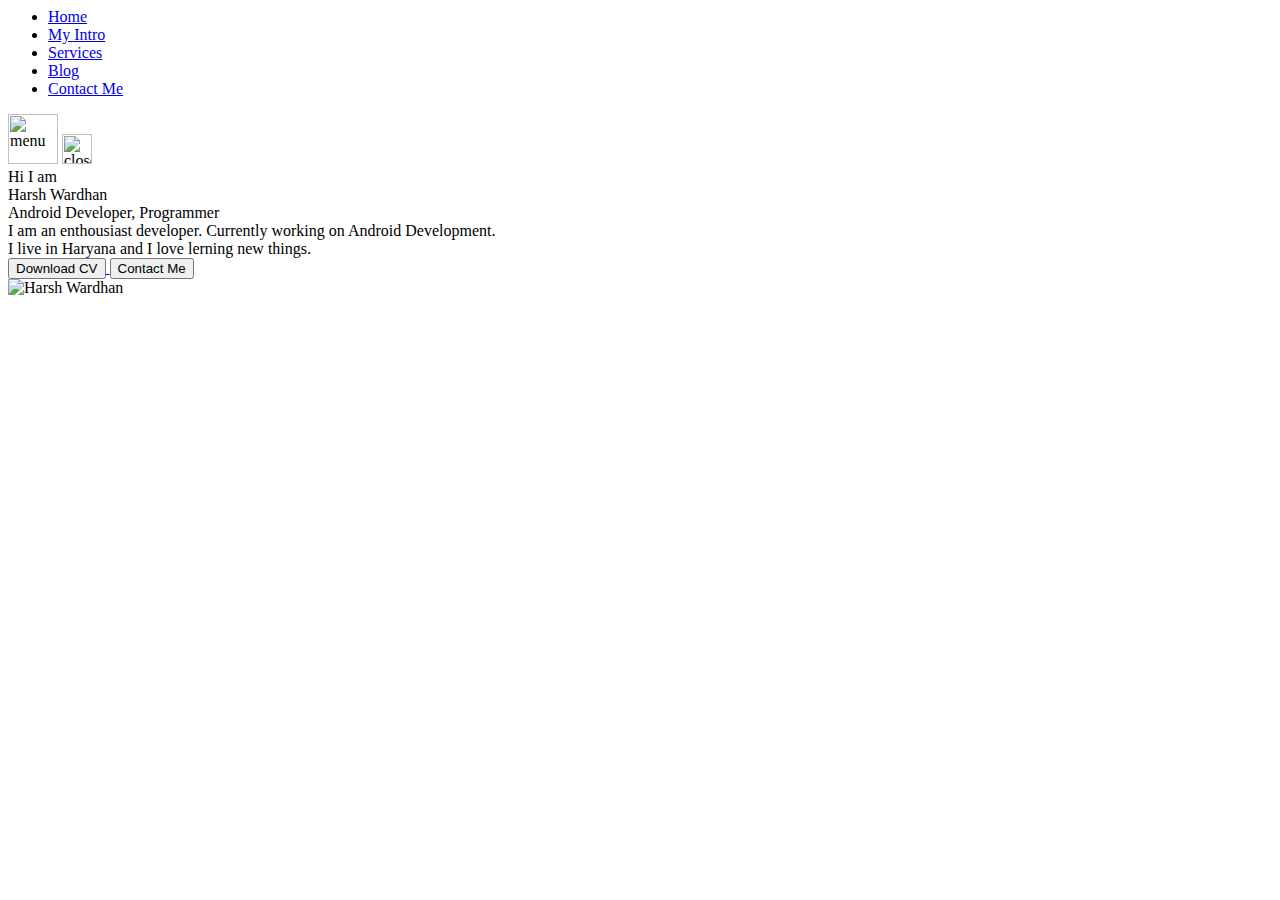
==== index.html @ 45f9c43f "remove links and .html" ====
<html lang="en">
<head>
    <meta charset="UTF-8">
    <meta http-equiv="X-UA-Compatible" content="IE=edge">
    <meta name="viewport" content="width=device-width, initial-scale=1.0">
    <title>Harsh Wardhan - App Developer, Programmer</title>
    <link rel="stylesheet" href="styles.css">
</head>
<body>
    <div class="container">


    <div class="sidebar sidebargo">
        <!-- Harsh Wardhan -->
        <nav>
            <ul>
                <li><a href=".">Home</a></li>
                <li><a href="./intro">My Intro</a></li>
                <li><a href=".servicesl">Services</a></li>
                <li><a href="./blogl">Blog</a></li>
                <li><a href="./contact">Contact Me</a></li>
            </ul>
        </nav>
    </div>
    <div class="main">

        <div class="hamburger">
            <img class="ham" src="hamburgericon.png" alt="menu" width="50px">
            <img class="cross" src="crossicon.png" alt="close menu" width="30px">
        </div>

        <div class="infoContainer">
            <div class="devInfo">
                <div class="hello">Hi I am</div>
                <div class="name">Harsh Wardhan</div>
                <div class="about">Android Developer, Programmer</div>
                <div class="aboutmore">I am an enthousiast developer. Currently working on Android Development.
                    <br>
                    I live in Haryana and I love lerning new things. </div>
                <div class="buttons">
                    <a href="/cv.txt" target="_blank">
                    <button class="btn">Download CV</button>
                    </a>
                    <a href="/contact.html">
                        <button class="btn">Contact Me</button>
                    </a>
                </div>
            </div>
            <div class="devPic">
                <img src="MyImg.png" alt="Harsh Wardhan">
            </div>
        </div>

    </div>


</div>
<script src="script.js"></script>
</body>
</html>
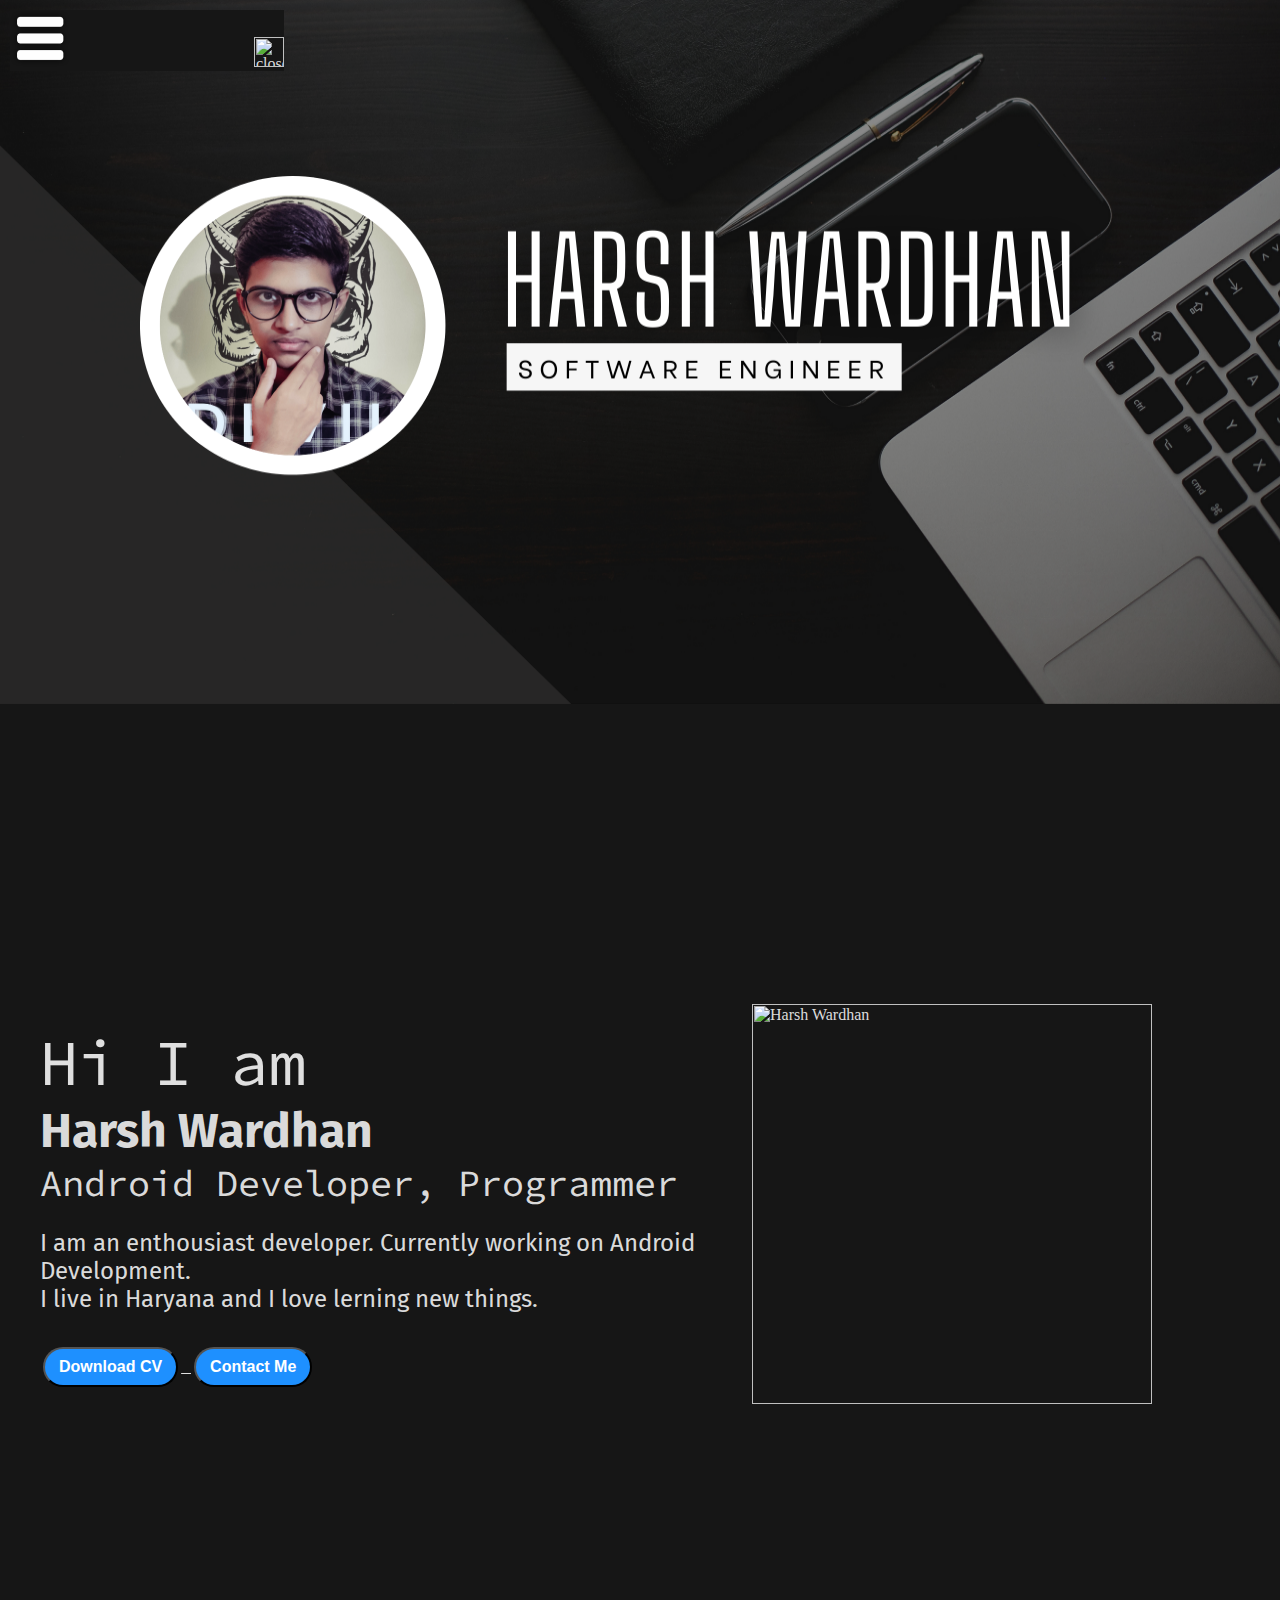
==== commit f7e9c619: "header in intro and index page" ====
--- a/index.html
+++ b/index.html
@@ -1,4 +1,5 @@
 <html lang="en">
+
 <head>
     <meta charset="UTF-8">
     <meta http-equiv="X-UA-Compatible" content="IE=edge">
@@ -6,55 +7,60 @@
     <title>Harsh Wardhan - App Developer, Programmer</title>
     <link rel="stylesheet" href="styles.css">
 </head>
+
 <body>
     <div class="container">
 
 
-    <div class="sidebar sidebargo">
-        <!-- Harsh Wardhan -->
-        <nav>
-            <ul>
-                <li><a href=".">Home</a></li>
-                <li><a href="./intro">My Intro</a></li>
-                <li><a href=".servicesl">Services</a></li>
-                <li><a href="./blogl">Blog</a></li>
-                <li><a href="./contact">Contact Me</a></li>
-            </ul>
-        </nav>
-    </div>
-    <div class="main">
+        <div class="sidebar sidebargo">
+            <nav>
+                <ul>
+                    <li><a href="./">Home</a></li>
+                    <li><a href="./intro">My Intro</a></li>
+                    <li><a href="./services">Services</a></li>
+                    <li><a href="./blog">Blog</a></li>
+                    <li><a href="./contact">Contact Me</a></li>
+                </ul>
+            </nav>
+        </div>
+        <div class="main">
 
-        <div class="hamburger">
-            <img class="ham" src="hamburgericon.png" alt="menu" width="50px">
-            <img class="cross" src="crossicon.png" alt="close menu" width="30px">
+            <div class="hamburger">
+                <img class="ham" src="hamburgericon.png" alt="menu" width="60px">
+                <img class="cross" src="crossicon.png" alt="close menu" width="30px">
+            </div>
+            <div class="header">
+                <img class="headerimg" src="header.png" alt="banner">
+            </div>
+
+            <div class="infoContainer">
+                <div class="devInfo">
+                    <div class="hello">Hi I am</div>
+                    <div class="name">Harsh Wardhan</div>
+                    <div class="about">Android Developer, Programmer</div>
+                    <div class="aboutmore">I am an enthousiast developer. Currently working on Android Development.
+                        <br>
+                        I live in Haryana and I love lerning new things.
+                    </div>
+                    <div class="buttons">
+                        <a href="./cv.txt" target="_blank">
+                            <button class="btn">Download CV</button>
+                        </a>
+                        <a href="./contact">
+                            <button class="btn">Contact Me</button>
+                        </a>
+                    </div>
+                </div>
+                <div class="devPic">
+                    <img src="MyImg.png" alt="Harsh Wardhan">
+                </div>
+            </div>
+
         </div>
 
-        <div class="infoContainer">
-            <div class="devInfo">
-                <div class="hello">Hi I am</div>
-                <div class="name">Harsh Wardhan</div>
-                <div class="about">Android Developer, Programmer</div>
-                <div class="aboutmore">I am an enthousiast developer. Currently working on Android Development.
-                    <br>
-                    I live in Haryana and I love lerning new things. </div>
-                <div class="buttons">
-                    <a href="/cv.txt" target="_blank">
-                    <button class="btn">Download CV</button>
-                    </a>
-                    <a href="/contact.html">
-                        <button class="btn">Contact Me</button>
-                    </a>
-                </div>
-            </div>
-            <div class="devPic">
-                <img src="MyImg.png" alt="Harsh Wardhan">
-            </div>
-        </div>
 
     </div>
+    <script src="script.js"></script>
+</body>
 
-
-</div>
-<script src="script.js"></script>
-</body>
-</html>
+</html>--- a/styles.css
+++ b/styles.css
@@ -0,0 +1,269 @@
+@import url('https://fonts.googleapis.com/css2?family=Fira+Sans&display=swap');
+@import url('https://fonts.googleapis.com/css2?family=Fira+Sans&family=Source+Code+Pro:wght@300&display=swap');
+
+
+*{
+    margin: 0;
+    padding: 0;
+    background-color: rgb(22, 22, 22);
+    color: rgba(255, 255, 255, 0.863);
+}
+
+.sidebar{
+    position: absolute;
+    background-color: rgb(207, 207, 207);
+    font-family: 'Fira Sans', sans-serif;
+    height: 100vh;
+    transition: transform 0.3s ease-in;
+}
+
+.sidebar nav{
+    padding: 45px;
+}
+
+.sidebar nav li{
+    list-style: none;
+    font-size: 2rem;
+    padding: 33px 0;
+}
+
+.sidebar nav li a{
+    text-decoration: none;
+    color: black;
+}
+.main{
+    /* background-color: yellow; */
+    width: 90vw;
+    height:auto;
+    /* padding: 23px; */
+}
+.container{
+    display: flex;
+}
+.infoContainer{
+    /* background-color: rgb(255, 0, 179); */
+    height: fit-content;
+    margin: 300px auto;
+    display: flex;
+    justify-content:space-around;
+}
+
+.devPic img{
+    height: 25rem;
+
+}
+
+.devInfo{
+    display: flex;
+    justify-content: center;
+    flex-direction: column;
+    margin-left: 40px;
+    font-family: 'Source Code Pro', monospace;
+}
+.aboutmore{
+    font-size: 1.5rem;
+    font-family: 'Fira Sans', sans-serif;
+    margin-top: 23px;
+}
+
+.hello{
+    font-size: 4rem;
+}
+.name{
+    font-size: 3rem;
+    font-weight: bolder;
+    font-family: 'Fira Sans', sans-serif;
+    
+}
+.about{
+    font-size: 2.3rem;
+}
+
+.buttons{
+    margin-top: 34px;
+}
+
+.btn{
+    padding: 9px 14px;
+    border-radius: 22px;
+    color: white;
+    background-color: dodgerblue;
+    font-weight: bold;
+    font-size: 1rem;
+    margin: 0 3px;
+    cursor: pointer;
+}
+
+.buttons button:hover{
+    background-color: white;
+    color: dodgerblue;
+}
+
+.contactform h1{
+    font-family: 'Source Code Pro', monospace;
+}
+
+.contactform {
+    font-family: 'Fira Sans', sans-serif;
+    padding: 0 36px;
+    padding-top: 40px;
+    margin: 0 88px;
+
+}
+
+
+.contactform form div{
+    padding: 10px 0;
+    display: flex;
+    flex-direction: column;
+}
+
+.form-control{
+    border-color: rgb(174, 214, 255);
+    width: 26vw;
+    border-radius: 5px;
+    margin: 6px 0 0 0;
+    padding: 3px;
+}
+
+.btnsmall{
+    padding: 9px 14px;
+    border-radius: 22px;
+    color: white;
+    background-color: dodgerblue;
+    font-weight: bold;
+    font-size: 0.5rem;
+    margin: 12px 0;
+    cursor: pointer;
+}
+@keyframes mymove{
+    from {left: 0px;}
+  to {left: 300px;}
+}
+.contactform button:hover{
+    background-color: white;
+    color: dodgerblue;
+    
+    
+}
+
+#emailHelp{
+    font-size: 0.5rem;
+    color: midnightblue;
+    margin: 0 5px;
+    border-radius: 3px 0 0 0;
+}
+
+#form-check{
+    flex-direction: row;
+}
+#form-check input{
+    width: 24px;
+    margin: 3px 0;
+}
+.blogcontainer{
+    margin: 88px 88px;
+}
+.blogitem{
+    margin: 20px;
+    font-family: 'Fira Sans', sans-serif;
+}
+h1{
+    font-family: 'Fira Sans', sans-serif;
+    margin: 23px;
+}
+p{
+    font-family: 'Source Code Pro', monospace;
+}
+
+.intro h2{
+    font-family: 'Fira Sans', sans-serif;
+    font-size: 3rem;
+    margin: 12px;
+}
+.intro p{
+    font-family: 'Source Code Pro', monospace;
+    margin: 12px;
+    font-size: 1.5rem;
+    font-weight: 500;
+}
+
+.skillitem{
+    display: flex;
+    align-items: center;
+    margin-top: 10px ;
+    font-family: 'Source Code Pro', monospace;
+    font-weight: 900;
+}
+.skill{
+    background-color: rgba(255, 81, 0, 0.877);
+    height: 6px;
+    width: 265px;
+    border: 1px solid rgb(255, 30, 30);
+}
+
+
+.sidebargo{
+    transform: translate(-443px,0px);
+    position: absolute;
+}
+.crossgo{
+    transform: translate(-443px,0px);
+    position: absolute;
+}
+
+@media (max-width:760px){
+    /* *{
+        background-color: red;
+    } */
+    /* .sidebar{
+        transform: translate(-443px,0px);
+        position: absolute;
+    } */
+    .devPic{
+        display: none;
+    }
+    .intro, .blogcontainer, .contactform{
+        margin: 80px 8px;
+    }
+    
+}
+.hamburger{
+    position:absolute;
+    cursor: pointer;
+    top: 10px;
+    left: 10px;
+}
+
+.cross{
+    margin-left: 180px;
+    margin-top: 10px;
+}
+
+.headerimg{
+    /* margin: 0; */
+    /* padding: 0; */
+    width: 100vw;
+    height: 55vw;
+}
+.introheaderimg{
+    width: 100vw;
+    height: 55vw;
+}
+.introcontent{
+    margin-top: 40px;
+    margin-left: 30px;
+    height: 90vh;
+}
+.glasscard{
+    padding: 12px;
+    border: 1px solid rgb(0, 0, 0);
+}
+.skillcontainer{
+    padding: 12px;
+    border: 1px solid rgb(0, 0, 0);
+}
+
+
+
+
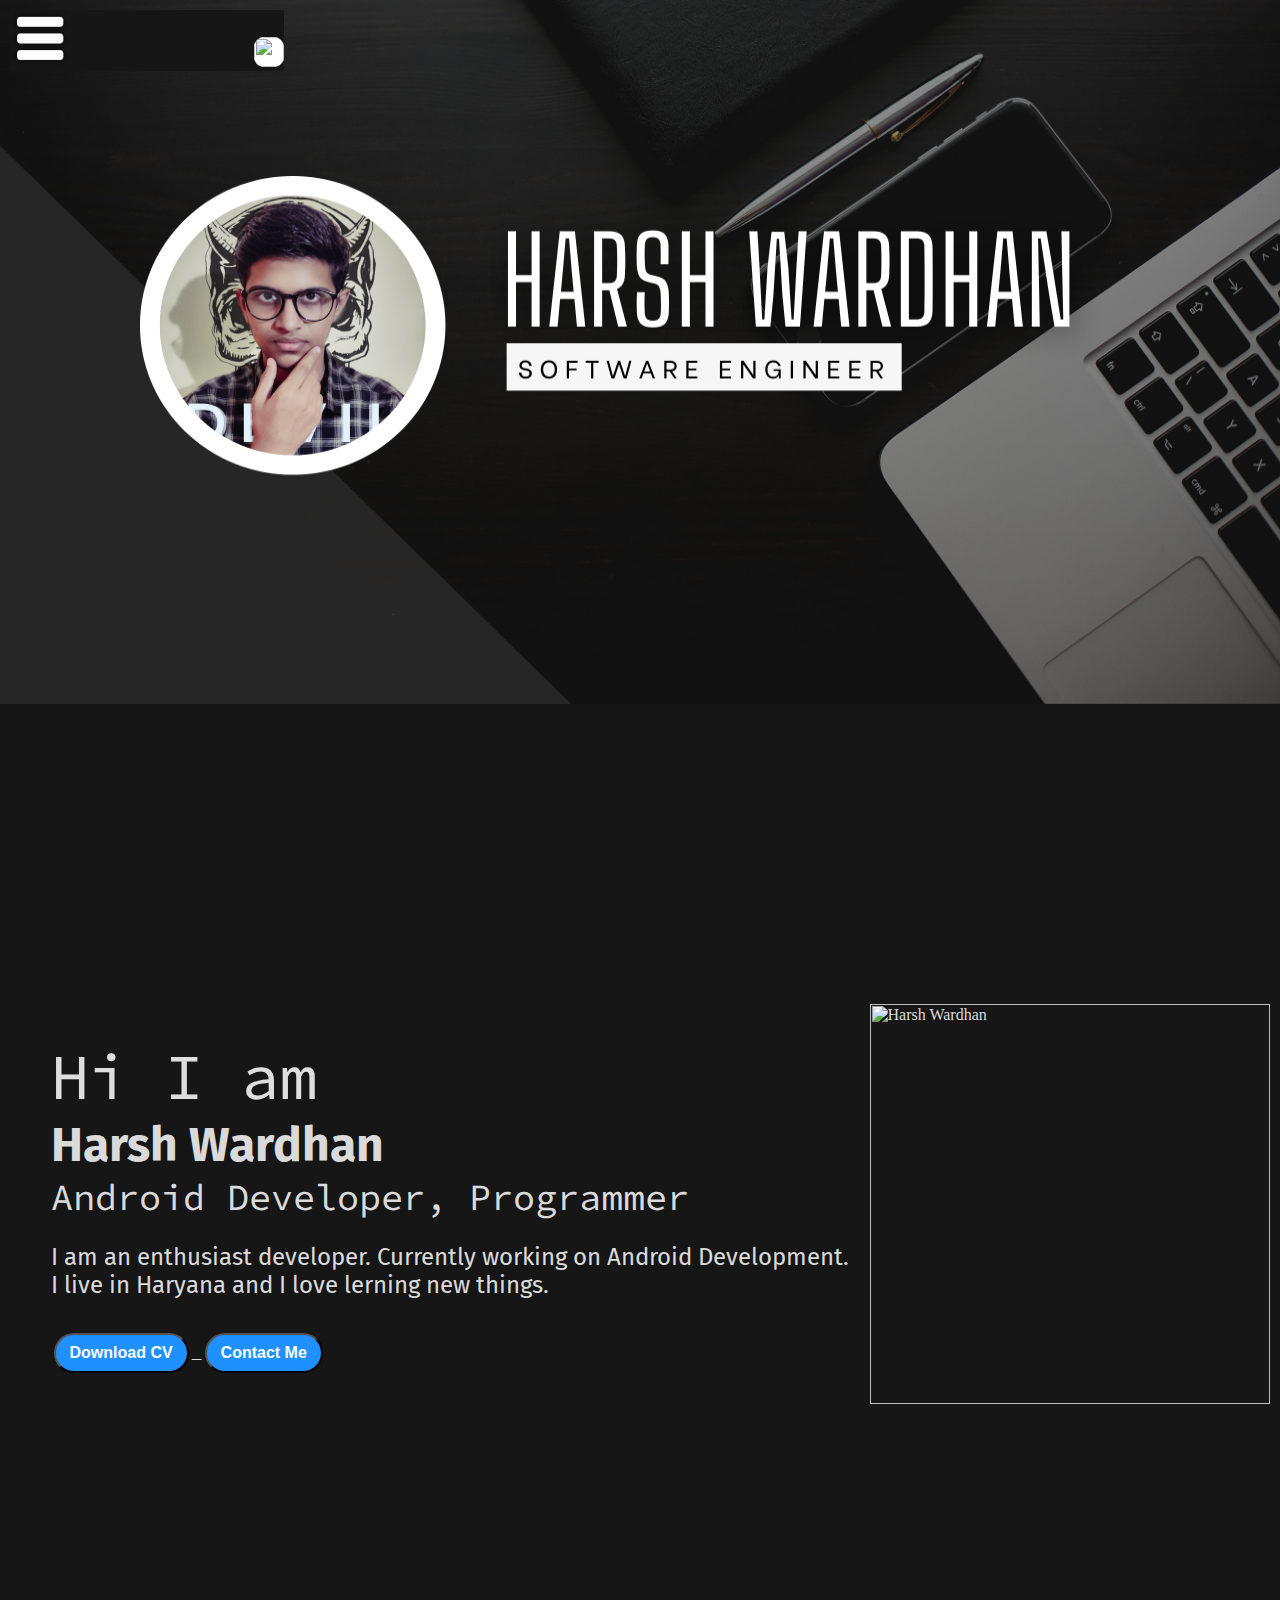
==== commit f82a91fa: "made sevices page footer" ====
--- a/index.html
+++ b/index.html
@@ -38,7 +38,7 @@
                     <div class="hello">Hi I am</div>
                     <div class="name">Harsh Wardhan</div>
                     <div class="about">Android Developer, Programmer</div>
-                    <div class="aboutmore">I am an enthousiast developer. Currently working on Android Development.
+                    <div class="aboutmore">I am an enthusiast developer. Currently working on Android Development.
                         <br>
                         I live in Haryana and I love lerning new things.
                     </div>
--- a/styles.css
+++ b/styles.css
@@ -6,7 +6,7 @@
     margin: 0;
     padding: 0;
     background-color: rgb(22, 22, 22);
-    color: rgba(255, 255, 255, 0.863);
+    color: rgba(255, 255, 255, 0.86);
 }
 
 .sidebar{
@@ -29,11 +29,11 @@
 
 .sidebar nav li a{
     text-decoration: none;
-    color: black;
+    color: rgb(255, 255, 255);
 }
 .main{
     /* background-color: yellow; */
-    width: 90vw;
+    width: 100vw;
     height:auto;
     /* padding: 23px; */
 }
@@ -132,7 +132,7 @@
     color: white;
     background-color: dodgerblue;
     font-weight: bold;
-    font-size: 0.5rem;
+    font-size: 1rem;
     margin: 12px 0;
     cursor: pointer;
 }
@@ -149,7 +149,7 @@
 
 #emailHelp{
     font-size: 0.5rem;
-    color: midnightblue;
+    color: rgb(201, 201, 201);
     margin: 0 5px;
     border-radius: 3px 0 0 0;
 }
@@ -165,12 +165,14 @@
     margin: 88px 88px;
 }
 .blogitem{
+    margin-left: 20px;
+    /* margin-right: 20px;
+    padding: 20px; */
+    font-family: 'Fira Sans', sans-serif;
+}
+h1{
+    font-family: 'Fira Sans', sans-serif;
     margin: 20px;
-    font-family: 'Fira Sans', sans-serif;
-}
-h1{
-    font-family: 'Fira Sans', sans-serif;
-    margin: 23px;
 }
 p{
     font-family: 'Source Code Pro', monospace;
@@ -238,6 +240,8 @@
 .cross{
     margin-left: 180px;
     margin-top: 10px;
+    background-color: white;
+    border-radius: 10px;
 }
 
 .headerimg{
@@ -255,15 +259,111 @@
     margin-left: 30px;
     height: 90vh;
 }
-.glasscard{
-    padding: 12px;
-    border: 1px solid rgb(0, 0, 0);
-}
 .skillcontainer{
     padding: 12px;
     border: 1px solid rgb(0, 0, 0);
 }
 
-
-
-
+.blogitem img{
+    width: 80vw;
+}
+.thanks{
+    margin: 0;
+    padding: 0;
+}
+.imagethanks{
+    width: 80vw;
+}
+h2{
+    font-style: italic;
+}
+
+.appdevelopment{
+    display: flex;
+    flex-direction: column;
+    margin: 40px 0;
+    width: 80vw;
+    align-items: center;
+    /* background: rgba(255, 255, 255, 0.4);
+  backdrop-filter: blur(10px);
+  border-radius: 10px;
+  border: 1px solid rgba(255,255,255,0.2); */
+  
+}
+
+.maincontainer{
+    display: flex;
+    flex-direction: column;
+    /* margin: 10vw; */
+    width: 80vw;
+}
+.serviceimg{
+    width: 60vw;
+    margin: 20px 0;
+    border-radius: 10px;
+    filter: drop-shadow(10px 10px 30px rgb(0, 0, 0))
+}
+.servicesheaderimg{
+    width: 100vw;
+    height: 40vh;
+}
+.serviceheading{
+    font-size: 5rem;
+    text-align: center;
+    justify-content: center;
+}
+/* .maincontainer h2,.serviceinfo{
+    background-color: rgba(255, 0, 0, 0);
+    color: rgb(0, 0, 0);
+} */
+
+
+.py-3 {
+    padding-top: 1rem!important;
+    padding-bottom: 1rem!important;
+}
+.my-4 {
+    margin-top: 1.5rem!important;
+    margin-bottom: 1.5rem!important;
+}
+
+
+
+.iconList {
+    display: flex!important;
+    margin: 0;
+    justify-content: flex-end!important;
+    list-style: none;
+    width: 33.33333333%;
+
+    
+}
+
+.footer{
+    display: flex;
+    margin: 2rem;
+    justify-content: space-between!important;
+    width: 100%;
+    align-items: center!important;
+    padding-top: 20px;
+    border-top: 2px solid white;
+    margin-bottom: 50px;
+}
+
+.leftFooter{
+    
+    width: 33.3%;
+}
+.ms-3{
+    margin-left: 10px;
+}
+
+.copyright{
+    
+}
+
+
+
+
+
+
